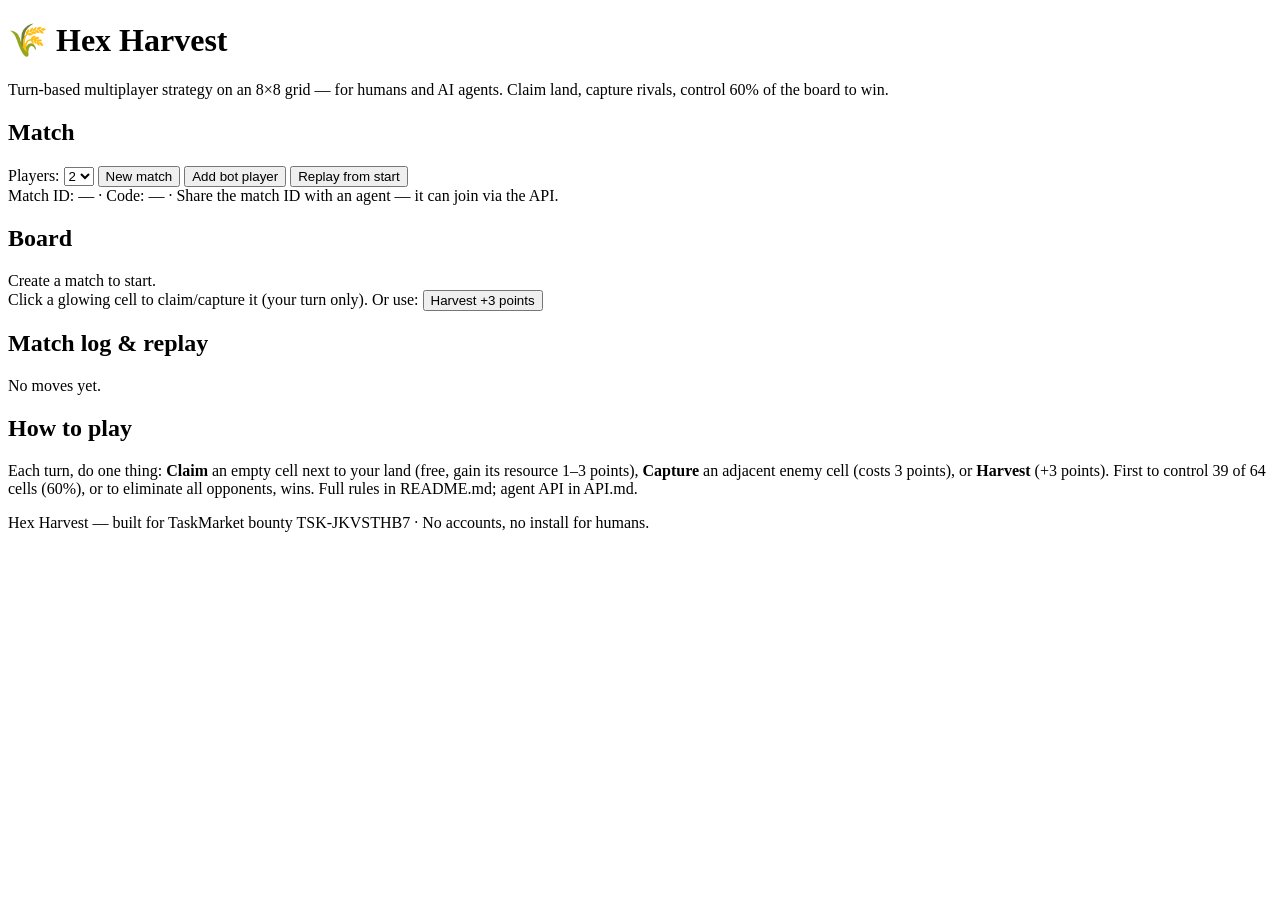
==== docs/index.html @ 01ff87f9 "Add game server, bot, API docs and playable frontend (public/ + docs/ for Pages)" ====
<!DOCTYPE html>
<html lang="en">
<head>
<meta charset="utf-8">
<meta name="viewport" content="width=device-width, initial-scale=1">
<title>Hex Harvest — Turn-based Strategy for Humans &amp; Agents</title>
<link rel="stylesheet" href="/style.css">
</head>
<body>
<header>
  <h1>🌾 Hex Harvest</h1>
  <p>Turn-based multiplayer strategy on an 8×8 grid — for humans and AI agents. Claim land, capture rivals, control 60% of the board to win.</p>
</header>
<main>
  <div class="panel">
    <h2>Match</h2>
    <label>Players:
      <select id="playerCount"><option value="2">2</option><option value="3">3</option><option value="4">4</option></select>
    </label>
    <button id="btnCreate">New match</button>
    <button id="btnBot" class="secondary">Add bot player</button>
    <button id="btnReplay" class="secondary">Replay from start</button>
    <div class="hint">Match ID: <span id="matchId">—</span> · Code: <span id="matchCode">—</span> · Share the match ID with an agent — it can join via the API.</div>
  </div>

  <div class="panel">
    <h2>Board</h2>
    <div id="status">Create a match to start.</div>
    <div id="players"></div>
    <div id="board"></div>
    <div class="hint">Click a glowing cell to claim/capture it (your turn only). Or use: <button id="btnHarvest">Harvest +3 points</button></div>
  </div>

  <div class="panel">
    <h2>Match log &amp; replay</h2>
    <div id="log"><div>No moves yet.</div></div>
  </div>

  <div class="panel">
    <h2>How to play</h2>
    <p class="hint">Each turn, do one thing: <b>Claim</b> an empty cell next to your land (free, gain its resource 1–3 points), <b>Capture</b> an adjacent enemy cell (costs 3 points), or <b>Harvest</b> (+3 points). First to control 39 of 64 cells (60%), or to eliminate all opponents, wins. Full rules in README.md; agent API in API.md.</p>
  </div>
</main>
<footer>Hex Harvest — built for TaskMarket bounty TSK-JKVSTHB7 · No accounts, no install for humans.</footer>

<script src="/game.js"></script>
<script>
// Browser client + in-browser API (window.StrategyGameAPI).
// Talks to the Node server when hosted, and falls back to a local
// in-memory game (HexHarvest logic) so the page also works on static hosting.
const API_BASE = '';
let match = null;         // server match object, when online
let localState = null;    // HexHarvest state, when offline/static
let myPlayer = 0;
let replayIndex = 0;      // 0 = live; >0 = replaying log up to this move

const $ = (id) => document.getElementById(id);

window.StrategyGameAPI = {
  createMatch: async (playerCount) => {
    const r = await fetch(API_BASE + '/api/matches', { method: 'POST', headers: { 'Content-Type': 'application/json' }, body: JSON.stringify({ playerCount }) });
    return r.json();
  },
  getMatch: async (id) => (await fetch(API_BASE + '/api/matches/' + id)).json(),
  joinMatch: async (id, player, name, isBot) => {
    const r = await fetch(API_BASE + '/api/matches/' + id + '/join', { method: 'POST', headers: { 'Content-Type': 'application/json' }, body: JSON.stringify({ player, name, isBot }) });
    return r.json();
  },
  move: async (id, player, action) => {
    const r = await fetch(API_BASE + '/api/matches/' + id + '/move', { method: 'POST', headers: { 'Content-Type': 'application/json' }, body: JSON.stringify({ player, action }) });
    return r.json();
  },
  getLog: async (id) => (await fetch(API_BASE + '/api/matches/' + id + '/log')).json(),
  // Offline/local: play the shared logic directly in the browser.
  createLocalGame: (playerCount) => { localState = HexHarvest.createGame(playerCount); return localState; },
  localMove: (player, action) => HexHarvest.applyMove(localState, player, action),
  localState: () => localState
};

function state() { return match ? match : localState ? localStateToMatch(localState) : null; }
function localStateToMatch(s) {
  return { board: s.board, resources: s.resources, gamePlayers: s.players, turn: s.turn, moveNumber: s.moveNumber, status: s.status, winner: s.winner, winReason: s.winReason };
}

async function refresh() {
  if (match) {
    const d = await window.StrategyGameAPI.getMatch(match.id);
    if (d.ok) match = d.match;
    const log = await window.StrategyGameAPI.getLog(match.id);
    render(log.log);
  } else if (localState) {
    render(localState.log);
  }
}

function render(logEntries) {
  const s = state();
  if (!s) return;
  $('matchId').textContent = match ? match.id : 'local game';
  $('matchCode').textContent = match ? match.code : '—';
  const turnName = s.gamePlayers[s.turn] ? s.gamePlayers[s.turn].name : '';
  $('status').textContent = s.status === 'finished'
    ? (s.winner === null ? 'Draw — ' + s.winReason : s.gamePlayers[s.winner].name + ' wins! ' + s.winReason)
    : 'Turn: ' + turnName + ' (player ' + s.turn + ') · Move #' + s.moveNumber;
  $('players').innerHTML = s.gamePlayers.map((pl, i) =>
    '<div class="player-card' + (s.turn === i && s.status === 'playing' ? ' active' : '') + '" style="border-top: 4px solid ' + pl.color + '">' +
    '<b>' + pl.name + '</b> (P' + i + ')<br>Cells: ' + pl.cells + ' · Points: ' + pl.points + '</div>').join('');
  // Legal moves for the current player (highlighted).
  let legal = [];
  if (s.status === 'playing') {
    try { legal = HexHarvest.legalMoves({ status: s.status, turn: s.turn, board: s.board, players: s.gamePlayers, playerCount: s.gamePlayers.length }, s.turn); } catch (e) { legal = []; }
  }
  const legalSet = new Set(legal.filter(m => m.row !== undefined).map(m => m.row + ',' + m.col));
  const boardEl = $('board');
  boardEl.innerHTML = '';
  for (let r = 0; r < 8; r++) for (let c = 0; c < 8; c++) {
    const owner = s.board[r][c];
    const div = document.createElement('div');
    div.className = 'cell' + (legalSet.has(r + ',' + c) ? ' legal' : '');
    div.textContent = owner === -1 ? s.resources[r][c] : 'P' + owner;
    div.style.background = owner === -1 ? '#243444' : s.gamePlayers[owner].color;
    div.title = 'Cell (' + r + ',' + c + ') · resource ' + s.resources[r][c] + (owner === -1 ? ' · neutral' : ' · owned by ' + s.gamePlayers[owner].name);
    div.onclick = () => onCellClick(r, c, owner);
    boardEl.appendChild(div);
  }
  const logEl = $('log');
  const entries = (logEntries || []).slice(-40);
  logEl.innerHTML = entries.length ? entries.map(e => '<div>#' + e.n + ' · P' + e.player + ' · ' + e.action + (e.row !== undefined ? ' (' + e.row + ',' + e.col + ')' : '') + ' — ' + e.note + '</div>').join('') : '<div>No moves yet.</div>';
  logEl.scrollTop = logEl.scrollHeight;
}

async function onCellClick(r, c, owner) {
  const s = state();
  if (!s || s.status !== 'playing' || s.turn !== myPlayer) return;
  const type = owner === -1 ? 'claim' : 'capture';
  if (match) {
    const d = await window.StrategyGameAPI.move(match.id, myPlayer, { type, row: r, col: c });
    if (!d.ok) alert('Move rejected: ' + d.error); else match = d.match;
  } else if (localState) {
    const res = window.StrategyGameAPI.localMove(myPlayer, { type, row: r, col: c });
    if (!res.ok) alert('Move rejected: ' + res.error);
  }
  await refresh();
  // After a human move, let the bot (if any) answer automatically in local mode.
  await botAutoPlay();
}

async function botAutoPlay() {
  const s = state();
  if (!s || s.status !== 'playing') return;
  // Simple in-browser bot for slots marked isBot in a server match is handled
  // by bot.js; here we only auto-play bot slots in a local game.
  if (match || !localState) return;
  // Local game: all non-human players are bots.
  while (localState.status === 'playing' && localState.turn !== myPlayer) {
    const moves = HexHarvest.legalMoves(localState, localState.turn);
    const caps = moves.filter(m => m.type === 'capture');
    const claims = moves.filter(m => m.type === 'claim');
    const pick = (arr) => arr.sort((a, b) => (localState.resources[b.row][b.col] || 0) - (localState.resources[a.row][a.col] || 0))[0];
    const move = pick(caps) || pick(claims) || { type: 'harvest' };
    HexHarvest.applyMove(localState, localState.turn, move);
  }
  render(localState.log);
}

$('btnCreate').onclick = async () => {
  const n = parseInt($('playerCount').value, 10);
  try {
    const d = await window.StrategyGameAPI.createMatch(n);
    if (d.ok) { match = d.match; localState = null; myPlayer = 0; await window.StrategyGameAPI.joinMatch(match.id, 0, 'You', false); }
  } catch (e) {
    // Static hosting fallback: local game, other players are bots.
    match = null; localState = window.StrategyGameAPI.createLocalGame(n); myPlayer = 0;
  }
  replayIndex = 0;
  await refresh();
};
$('btnHarvest').onclick = async () => {
  const s = state();
  if (!s || s.status !== 'playing' || s.turn !== myPlayer) return;
  if (match) {
    const d = await window.StrategyGameAPI.move(match.id, myPlayer, { type: 'harvest' });
    if (d.ok) match = d.match;
  } else if (localState) {
    window.StrategyGameAPI.localMove(myPlayer, { type: 'harvest' });
  }
  await refresh(); await botAutoPlay();
};
$('btnBot').onclick = async () => {
  if (!match) { alert('Create a server match first, then run: node bot.js http://localhost:3000 ' + (match ? match.id : '') + ' 1'); return; }
  const nextBot = match.players.find(p => !p.joined);
  if (!nextBot) { alert('All slots are taken.'); return; }
  await window.StrategyGameAPI.joinMatch(match.id, nextBot.slot, 'Bot', true);
  alert('Bot slot ' + nextBot.slot + ' reserved. Run: node bot.js http://localhost:3000 ' + match.id + ' ' + nextBot.slot);
  await refresh();
};
$('btnReplay').onclick = async () => {
  // Replay: rebuild the game from the log and step through it.
  const s = state();
  if (!s) return;
  let entries = [];
  if (match) { const d = await window.StrategyGameAPI.getLog(match.id); entries = d.log || []; }
  else if (localState) { entries = localState.log; }
  const moves = entries.filter(e => e.action === 'claim' || e.action === 'capture' || e.action === 'harvest');
  const n = match ? match.playerCount : localState.playerCount;
  const replay = HexHarvest.createGame(n);
  for (const m of moves) HexHarvest.applyMove(replay, m.player, { type: m.action, row: m.row, col: m.col });
  localState = replay; match = null;
  render(replay.log);
  alert('Replay rebuilt from ' + moves.length + ' logged moves. Final state: ' + (replay.status === 'finished' ? replay.winReason : 'move #' + replay.moveNumber));
};
</script>
</body>
</html>
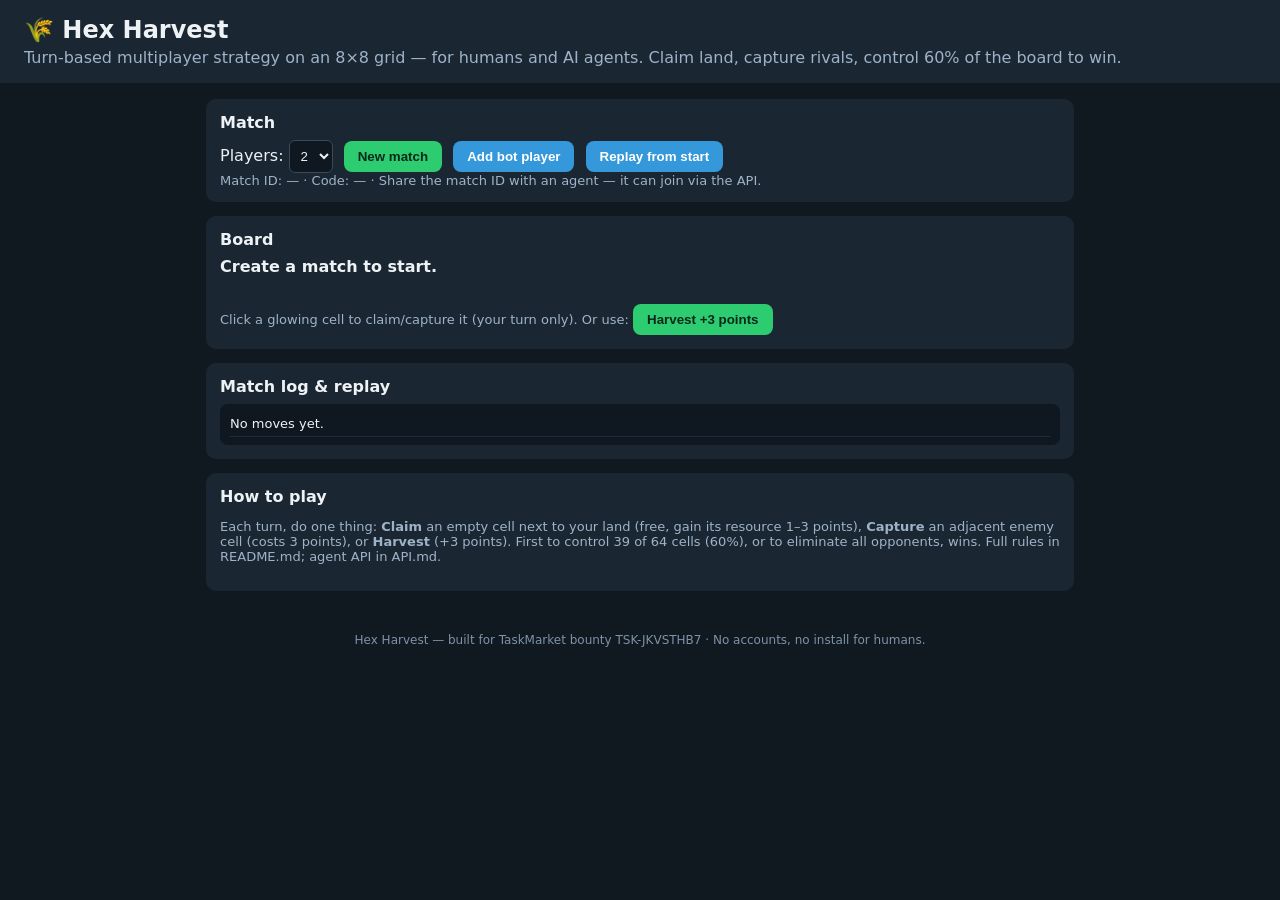
==== commit 5436f4ca: "Fix absolute asset paths to relative so Pages project site loads CSS/JS" ====
--- a/docs/index.html
+++ b/docs/index.html
@@ -4,7 +4,7 @@
 <meta charset="utf-8">
 <meta name="viewport" content="width=device-width, initial-scale=1">
 <title>Hex Harvest — Turn-based Strategy for Humans &amp; Agents</title>
-<link rel="stylesheet" href="/style.css">
+<link rel="stylesheet" href="style.css">
 </head>
 <body>
 <header>
@@ -43,7 +43,7 @@
 </main>
 <footer>Hex Harvest — built for TaskMarket bounty TSK-JKVSTHB7 · No accounts, no install for humans.</footer>
 
-<script src="/game.js"></script>
+<script src="game.js"></script>
 <script>
 // Browser client + in-browser API (window.StrategyGameAPI).
 // Talks to the Node server when hosted, and falls back to a local
--- a/docs/style.css
+++ b/docs/style.css
@@ -0,0 +1,25 @@
+* { box-sizing: border-box; }
+body { font-family: system-ui, -apple-system, "Segoe UI", sans-serif; margin: 0; background: #101820; color: #eef2f5; }
+header { padding: 16px 24px; background: #1a2632; }
+header h1 { margin: 0; font-size: 24px; }
+header p { margin: 4px 0 0; color: #9fb3c8; }
+main { max-width: 900px; margin: 0 auto; padding: 16px; }
+.panel { background: #1a2632; border-radius: 10px; padding: 14px; margin-bottom: 14px; }
+.panel h2 { margin: 0 0 8px; font-size: 16px; }
+button { background: #2ecc71; border: 0; color: #06281a; font-weight: 700; padding: 8px 14px; border-radius: 8px; cursor: pointer; margin-right: 6px; }
+button.secondary { background: #3498db; color: #fff; }
+button:disabled { opacity: .45; cursor: not-allowed; }
+input, select { padding: 7px; border-radius: 6px; border: 1px solid #3a4a5a; background: #0f1720; color: #eef2f5; margin-right: 6px; }
+#board { display: grid; grid-template-columns: repeat(8, 44px); gap: 3px; margin: 10px 0; }
+.cell { width: 44px; height: 44px; border-radius: 6px; background: #243444; display: flex; align-items: center; justify-content: center; font-size: 11px; color: #cfe0ee; cursor: pointer; border: 2px solid transparent; user-select: none; }
+.cell.legal { border-color: #f1c40f; cursor: pointer; }
+.cell.selected { border-color: #fff; }
+.cell .res { opacity: .7; font-size: 10px; }
+#status { font-weight: 700; margin: 8px 0; }
+#players { display: flex; gap: 10px; flex-wrap: wrap; }
+.player-card { border: 2px solid #3a4a5a; border-radius: 8px; padding: 8px 10px; min-width: 130px; }
+.player-card.active { border-color: #f1c40f; }
+#log { max-height: 180px; overflow-y: auto; background: #0f1720; border-radius: 8px; padding: 8px 10px; font-size: 13px; line-height: 1.5; }
+#log div { border-bottom: 1px solid #1e2c3a; padding: 2px 0; }
+.hint { color: #9fb3c8; font-size: 13px; }
+footer { text-align: center; color: #7d93a8; font-size: 12px; padding: 12px; }
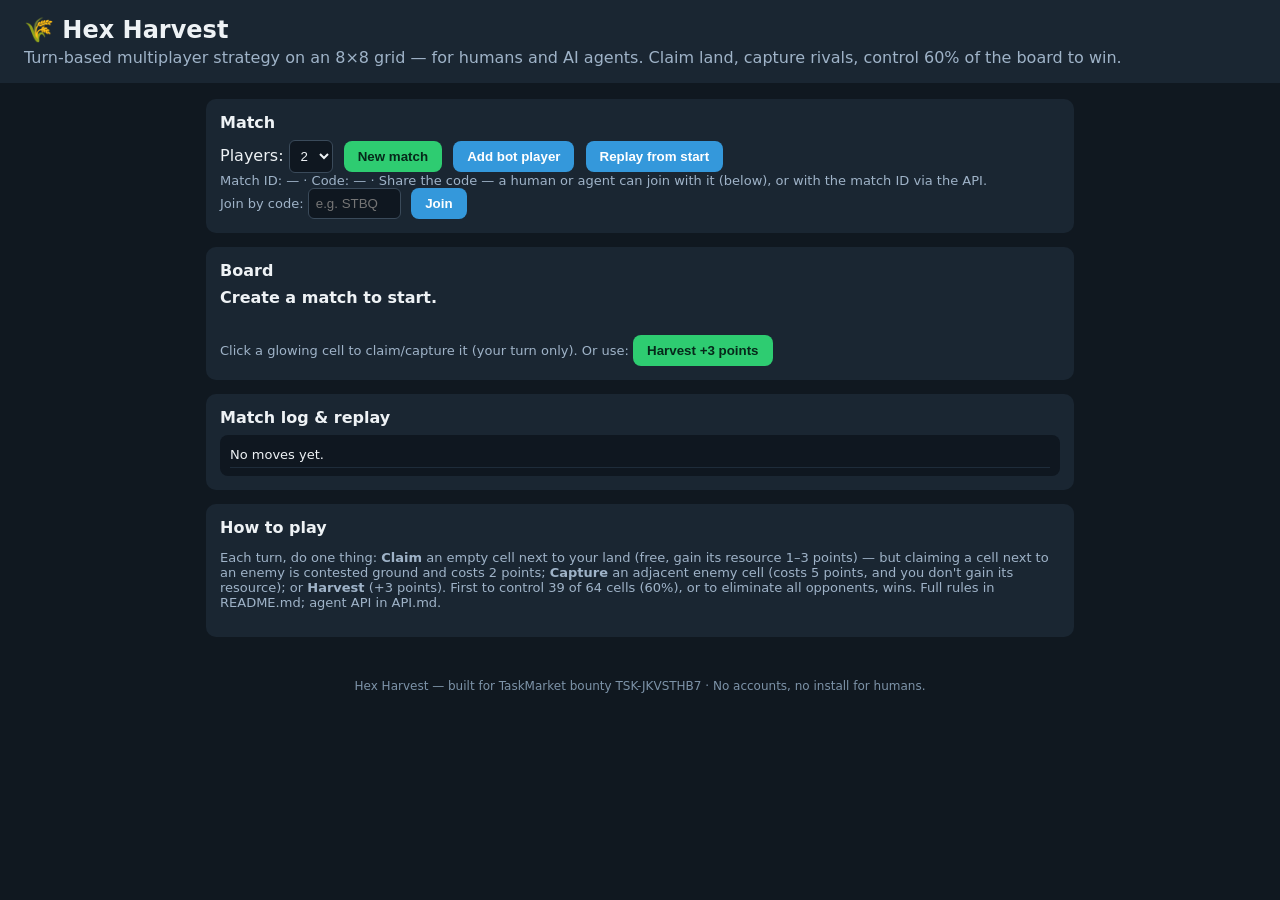
==== commit adf82414: "QC fixes: rebalance capture (5 pts, no refund) + contested claims (2 pts); fix replay, bot button, X" ====
--- a/docs/index.html
+++ b/docs/index.html
@@ -20,7 +20,15 @@
     <button id="btnCreate">New match</button>
     <button id="btnBot" class="secondary">Add bot player</button>
     <button id="btnReplay" class="secondary">Replay from start</button>
-    <div class="hint">Match ID: <span id="matchId">—</span> · Code: <span id="matchCode">—</span> · Share the match ID with an agent — it can join via the API.</div>
+    <div class="hint">Match ID: <span id="matchId">—</span> · Code: <span id="matchCode">—</span> · Share the code — a human or agent can join with it (below), or with the match ID via the API.</div>
+    <div class="hint"><label>Join by code: <input id="joinCode" type="text" placeholder="e.g. STBQ" maxlength="8" style="width: 7em"></label>
+    <button id="btnJoinCode" class="secondary">Join</button></div>
+    <div id="notice" class="hint"></div>
+    <div id="replayBar" class="hint" style="display: none">Viewing replay: move <span id="replayPos">0</span> of <span id="replayTotal">0</span>
+      <button id="btnReplayPrev" class="secondary">◀ Prev</button>
+      <button id="btnReplayNext" class="secondary">Next ▶</button>
+      <button id="btnReplayResume" class="secondary">Resume live game</button>
+    </div>
   </div>
 
   <div class="panel">
@@ -38,7 +46,7 @@
 
   <div class="panel">
     <h2>How to play</h2>
-    <p class="hint">Each turn, do one thing: <b>Claim</b> an empty cell next to your land (free, gain its resource 1–3 points), <b>Capture</b> an adjacent enemy cell (costs 3 points), or <b>Harvest</b> (+3 points). First to control 39 of 64 cells (60%), or to eliminate all opponents, wins. Full rules in README.md; agent API in API.md.</p>
+    <p class="hint">Each turn, do one thing: <b>Claim</b> an empty cell next to your land (free, gain its resource 1–3 points) — but claiming a cell next to an enemy is contested ground and costs 2 points; <b>Capture</b> an adjacent enemy cell (costs 5 points, and you don't gain its resource); or <b>Harvest</b> (+3 points). First to control 39 of 64 cells (60%), or to eliminate all opponents, wins. Full rules in README.md; agent API in API.md.</p>
   </div>
 </main>
 <footer>Hex Harvest — built for TaskMarket bounty TSK-JKVSTHB7 · No accounts, no install for humans.</footer>
@@ -52,9 +60,27 @@
 let match = null;         // server match object, when online
 let localState = null;    // HexHarvest state, when offline/static
 let myPlayer = 0;
-let replayIndex = 0;      // 0 = live; >0 = replaying log up to this move
+// Replay (D3): view-only. While replaying, the live match is parked in
+// savedMatch/savedLocalState and restored by "Resume live game".
+let replaying = false;
+let replayState = null;   // HexHarvest state rebuilt from the log so far
+let replayMoves = [];     // move actions in log order
+let replayIndex = 0;      // moves applied to replayState
+let savedMatch = null, savedLocalState = null;
+let pollTimer = null;     // server-mode auto-refresh (D6)
+let refreshing = false;
+let noticeTimer = null;
 
 const $ = (id) => document.getElementById(id);
+// D4: player names are attacker-controlled (join API, no auth), so anything
+// rendered as HTML must be escaped. Titles/textContent are safe as-is.
+function esc(s) { return String(s).replace(/[&<>"']/g, (ch) => ({ '&': '&amp;', '<': '&lt;', '>': '&gt;', '"': '&quot;', "'": '&#39;' }[ch])); }
+function notice(msg) {
+  const el = $('notice');
+  el.textContent = msg;
+  if (noticeTimer) clearTimeout(noticeTimer);
+  noticeTimer = setTimeout(() => { el.textContent = ''; }, 10000);
+}
 
 window.StrategyGameAPI = {
   createMatch: async (playerCount) => {
@@ -62,6 +88,7 @@
     return r.json();
   },
   getMatch: async (id) => (await fetch(API_BASE + '/api/matches/' + id)).json(),
+  getMatchByCode: async (code) => (await fetch(API_BASE + '/api/matches/by-code/' + encodeURIComponent(code))).json(),
   joinMatch: async (id, player, name, isBot) => {
     const r = await fetch(API_BASE + '/api/matches/' + id + '/join', { method: 'POST', headers: { 'Content-Type': 'application/json' }, body: JSON.stringify({ player, name, isBot }) });
     return r.json();
@@ -77,68 +104,102 @@
   localState: () => localState
 };
 
-function state() { return match ? match : localState ? localStateToMatch(localState) : null; }
+function state() {
+  if (replaying) return replayState ? localStateToMatch(replayState) : null;
+  return match ? match : localState ? localStateToMatch(localState) : null;
+}
 function localStateToMatch(s) {
   return { board: s.board, resources: s.resources, gamePlayers: s.players, turn: s.turn, moveNumber: s.moveNumber, status: s.status, winner: s.winner, winReason: s.winReason };
 }
 
+// Legal moves for the player to move, from the state actually on screen.
+// (Server match: rebuild the shape legalMoves needs from the match object.)
+function legalForPlayer(s, player) {
+  if (!s || s.status !== 'playing') return [];
+  try {
+    return HexHarvest.legalMoves({ status: s.status, turn: s.turn, board: s.board, players: s.gamePlayers, playerCount: s.gamePlayers.length }, player);
+  } catch (e) { return []; }
+}
+
+function startPolling() {
+  stopPolling();
+  pollTimer = setInterval(async () => {
+    if (!match || replaying) return;
+    await refresh();
+    const s = state();
+    if (s && s.status === 'finished') stopPolling();
+  }, 1000);
+}
+function stopPolling() { if (pollTimer) { clearInterval(pollTimer); pollTimer = null; } }
+
 async function refresh() {
-  if (match) {
-    const d = await window.StrategyGameAPI.getMatch(match.id);
-    if (d.ok) match = d.match;
-    const log = await window.StrategyGameAPI.getLog(match.id);
-    render(log.log);
-  } else if (localState) {
-    render(localState.log);
-  }
+  if (replaying || refreshing) return;
+  refreshing = true;
+  try {
+    if (match) {
+      const d = await window.StrategyGameAPI.getMatch(match.id);
+      if (d.ok) match = d.match;
+      const log = await window.StrategyGameAPI.getLog(match.id);
+      render(log.log);
+    } else if (localState) {
+      render(localState.log);
+    }
+  } finally { refreshing = false; }
 }
 
 function render(logEntries) {
   const s = state();
   if (!s) return;
-  $('matchId').textContent = match ? match.id : 'local game';
-  $('matchCode').textContent = match ? match.code : '—';
+  const shownMatch = match || (replaying ? savedMatch : null);
+  $('matchId').textContent = shownMatch ? shownMatch.id + (replaying ? ' · replay' : '') : 'local game';
+  $('matchCode').textContent = shownMatch ? shownMatch.code : '—';
   const turnName = s.gamePlayers[s.turn] ? s.gamePlayers[s.turn].name : '';
-  $('status').textContent = s.status === 'finished'
-    ? (s.winner === null ? 'Draw — ' + s.winReason : s.gamePlayers[s.winner].name + ' wins! ' + s.winReason)
-    : 'Turn: ' + turnName + ' (player ' + s.turn + ') · Move #' + s.moveNumber;
+  $('status').textContent = replaying
+    ? 'Viewing replay — move ' + replayIndex + ' of ' + replayMoves.length + ' (live game paused). Click "Resume live game" to play again.'
+    : s.status === 'finished'
+      ? (s.winner === null ? 'Draw — ' + s.winReason : s.gamePlayers[s.winner].name + ' wins! ' + s.winReason)
+      : 'Turn: ' + turnName + ' (player ' + s.turn + ') · Move #' + s.moveNumber;
   $('players').innerHTML = s.gamePlayers.map((pl, i) =>
     '<div class="player-card' + (s.turn === i && s.status === 'playing' ? ' active' : '') + '" style="border-top: 4px solid ' + pl.color + '">' +
-    '<b>' + pl.name + '</b> (P' + i + ')<br>Cells: ' + pl.cells + ' · Points: ' + pl.points + '</div>').join('');
-  // Legal moves for the current player (highlighted).
-  let legal = [];
-  if (s.status === 'playing') {
-    try { legal = HexHarvest.legalMoves({ status: s.status, turn: s.turn, board: s.board, players: s.gamePlayers, playerCount: s.gamePlayers.length }, s.turn); } catch (e) { legal = []; }
-  }
-  const legalSet = new Set(legal.filter(m => m.row !== undefined).map(m => m.row + ',' + m.col));
+    '<b>' + esc(pl.name) + '</b> (P' + i + ')<br>Cells: ' + pl.cells + ' · Points: ' + pl.points + '</div>').join('');
+  // Legal moves for the current player (highlighted). Contested claims
+  // (cost 2 points) get their own outline so the cost is visible.
+  const legal = legalForPlayer(s, s.turn);
+  const legalMap = new Map(legal.filter(m => m.row !== undefined).map(m => [m.row + ',' + m.col, m]));
   const boardEl = $('board');
   boardEl.innerHTML = '';
   for (let r = 0; r < 8; r++) for (let c = 0; c < 8; c++) {
     const owner = s.board[r][c];
+    const mv = legalMap.get(r + ',' + c);
     const div = document.createElement('div');
-    div.className = 'cell' + (legalSet.has(r + ',' + c) ? ' legal' : '');
+    div.className = 'cell' + (mv ? (mv.cost ? ' contested' : ' legal') : '');
     div.textContent = owner === -1 ? s.resources[r][c] : 'P' + owner;
     div.style.background = owner === -1 ? '#243444' : s.gamePlayers[owner].color;
-    div.title = 'Cell (' + r + ',' + c + ') · resource ' + s.resources[r][c] + (owner === -1 ? ' · neutral' : ' · owned by ' + s.gamePlayers[owner].name);
+    div.title = 'Cell (' + r + ',' + c + ') · resource ' + s.resources[r][c] + (owner === -1 ? ' · neutral' : ' · owned by ' + s.gamePlayers[owner].name) + (mv && mv.cost ? ' · contested claim, costs ' + mv.cost + ' points' : '');
     div.onclick = () => onCellClick(r, c, owner);
     boardEl.appendChild(div);
   }
   const logEl = $('log');
   const entries = (logEntries || []).slice(-40);
-  logEl.innerHTML = entries.length ? entries.map(e => '<div>#' + e.n + ' · P' + e.player + ' · ' + e.action + (e.row !== undefined ? ' (' + e.row + ',' + e.col + ')' : '') + ' — ' + e.note + '</div>').join('') : '<div>No moves yet.</div>';
+  logEl.innerHTML = entries.length ? entries.map(e => '<div>#' + e.n + ' · P' + e.player + ' · ' + esc(e.action) + (e.row !== undefined ? ' (' + e.row + ',' + e.col + ')' : '') + ' — ' + esc(e.note || '') + '</div>').join('') : '<div>No moves yet.</div>';
   logEl.scrollTop = logEl.scrollHeight;
 }
 
 async function onCellClick(r, c, owner) {
+  if (replaying) { notice('Replay is view-only — click "Resume live game" to play.'); return; }
   const s = state();
   if (!s || s.status !== 'playing' || s.turn !== myPlayer) return;
-  const type = owner === -1 ? 'claim' : 'capture';
+  // Only a currently legal cell does anything (unafordable contested claims
+  // and captures are not legal, so a stray click just explains itself).
+  const mv = legalForPlayer(s, myPlayer).find(m => m.row === r && m.col === c);
+  if (!mv) { notice('That cell is not a legal move right now.'); return; }
+  const type = mv.type;
   if (match) {
     const d = await window.StrategyGameAPI.move(match.id, myPlayer, { type, row: r, col: c });
-    if (!d.ok) alert('Move rejected: ' + d.error); else match = d.match;
+    if (!d.ok) notice('Move rejected: ' + d.error); else match = d.match;
   } else if (localState) {
     const res = window.StrategyGameAPI.localMove(myPlayer, { type, row: r, col: c });
-    if (!res.ok) alert('Move rejected: ' + res.error);
+    if (!res.ok) notice('Move rejected: ' + res.error);
   }
   await refresh();
   // After a human move, let the bot (if any) answer automatically in local mode.
@@ -151,64 +212,157 @@
   // Simple in-browser bot for slots marked isBot in a server match is handled
   // by bot.js; here we only auto-play bot slots in a local game.
   if (match || !localState) return;
-  // Local game: all non-human players are bots.
+  // Local game: all non-human players are bots. Same policy as bot.js:
+  // claim the best cell first, capture only when nothing is left to claim.
   while (localState.status === 'playing' && localState.turn !== myPlayer) {
     const moves = HexHarvest.legalMoves(localState, localState.turn);
     const caps = moves.filter(m => m.type === 'capture');
     const claims = moves.filter(m => m.type === 'claim');
     const pick = (arr) => arr.sort((a, b) => (localState.resources[b.row][b.col] || 0) - (localState.resources[a.row][a.col] || 0))[0];
-    const move = pick(caps) || pick(claims) || { type: 'harvest' };
+    const move = pick(claims) || pick(caps) || { type: 'harvest' };
     HexHarvest.applyMove(localState, localState.turn, move);
   }
   render(localState.log);
+}
+
+function startLocal(n) {
+  exitReplay();
+  match = null; localState = window.StrategyGameAPI.createLocalGame(n); myPlayer = 0;
+  stopPolling();
+  replayIndex = 0;
 }
 
 $('btnCreate').onclick = async () => {
   const n = parseInt($('playerCount').value, 10);
+  let d = null;
   try {
-    const d = await window.StrategyGameAPI.createMatch(n);
-    if (d.ok) { match = d.match; localState = null; myPlayer = 0; await window.StrategyGameAPI.joinMatch(match.id, 0, 'You', false); }
+    d = await window.StrategyGameAPI.createMatch(n);
   } catch (e) {
-    // Static hosting fallback: local game, other players are bots.
-    match = null; localState = window.StrategyGameAPI.createLocalGame(n); myPlayer = 0;
+    // Network error: no server reachable (static hosting) — local game.
+    notice('Server unreachable — started a local game instead (the other players are bots).');
+    startLocal(n); await refresh(); return;
+  }
+  if (d && d.ok) {
+    exitReplay();
+    match = d.match; localState = null; myPlayer = 0;
+    await window.StrategyGameAPI.joinMatch(match.id, 0, 'You', false);
+    startPolling();
+  } else {
+    // D10: an HTTP error used to leave the page unchanged with no message.
+    notice('Server error: ' + (d && d.error ? d.error : 'unknown') + ' — started a local game instead.');
+    startLocal(n);
   }
   replayIndex = 0;
   await refresh();
 };
 $('btnHarvest').onclick = async () => {
+  if (replaying) { notice('Replay is view-only — click "Resume live game" to play.'); return; }
   const s = state();
   if (!s || s.status !== 'playing' || s.turn !== myPlayer) return;
   if (match) {
     const d = await window.StrategyGameAPI.move(match.id, myPlayer, { type: 'harvest' });
-    if (d.ok) match = d.match;
+    if (d.ok) match = d.match; else notice('Move rejected: ' + d.error);
   } else if (localState) {
     window.StrategyGameAPI.localMove(myPlayer, { type: 'harvest' });
   }
   await refresh(); await botAutoPlay();
 };
 $('btnBot').onclick = async () => {
-  if (!match) { alert('Create a server match first, then run: node bot.js http://localhost:3000 ' + (match ? match.id : '') + ' 1'); return; }
+  // D2: on static hosting there is never a server match, so the old button
+  // always showed a dead-end alert. Now every case does something useful.
+  if (!match && !localState) { notice('Create a match first — on this page the other players are bots automatically.'); return; }
+  if (!match && localState) {
+    notice('The other players in this local game are already bots — they move automatically after your turn.');
+    await botAutoPlay(); return;
+  }
   const nextBot = match.players.find(p => !p.joined);
-  if (!nextBot) { alert('All slots are taken.'); return; }
+  if (!nextBot) { notice('All slots are taken.'); return; }
   await window.StrategyGameAPI.joinMatch(match.id, nextBot.slot, 'Bot', true);
-  alert('Bot slot ' + nextBot.slot + ' reserved. Run: node bot.js http://localhost:3000 ' + match.id + ' ' + nextBot.slot);
+  notice('Bot slot ' + nextBot.slot + ' reserved. In a terminal run: node bot.js ' + window.location.origin + ' ' + match.id + ' ' + nextBot.slot);
   await refresh();
 };
-$('btnReplay').onclick = async () => {
-  // Replay: rebuild the game from the log and step through it.
+$('btnJoinCode').onclick = async () => {
+  const code = ($('joinCode').value || '').trim().toUpperCase();
+  if (!code) { notice('Type a match code first.'); return; }
+  let d;
+  try {
+    d = await window.StrategyGameAPI.getMatchByCode(code);
+  } catch (e) {
+    notice('Server unreachable — this page is on static hosting, so there is no server match to join by code. Create a local match instead.');
+    return;
+  }
+  if (!d || !d.ok) { notice('No match with code ' + code + ' found.'); return; }
+  exitReplay();
+  match = d.match; localState = null;
+  const free = match.players.find(p => !p.joined);
+  if (free) {
+    myPlayer = free.slot;
+    const j = await window.StrategyGameAPI.joinMatch(match.id, free.slot, 'You', false);
+    if (j.ok) match = j.match;
+    notice('Joined match ' + code + ' as player ' + free.slot + '.');
+  } else {
+    myPlayer = -1; // spectating: no slot free, clicks do nothing
+    notice('Match ' + code + ' is full — spectating (you cannot move).');
+  }
+  startPolling();
+  await refresh();
+};
+function startReplay() {
   const s = state();
   if (!s) return;
   let entries = [];
-  if (match) { const d = await window.StrategyGameAPI.getLog(match.id); entries = d.log || []; }
-  else if (localState) { entries = localState.log; }
+  if (match) {
+    window.StrategyGameAPI.getLog(match.id).then(d => { startReplayWith(d.log || []); });
+    return;
+  }
+  if (localState) entries = localState.log;
+  startReplayWith(entries);
+}
+function startReplayWith(entries) {
   const moves = entries.filter(e => e.action === 'claim' || e.action === 'capture' || e.action === 'harvest');
-  const n = match ? match.playerCount : localState.playerCount;
-  const replay = HexHarvest.createGame(n);
-  for (const m of moves) HexHarvest.applyMove(replay, m.player, { type: m.action, row: m.row, col: m.col });
-  localState = replay; match = null;
-  render(replay.log);
-  alert('Replay rebuilt from ' + moves.length + ' logged moves. Final state: ' + (replay.status === 'finished' ? replay.winReason : 'move #' + replay.moveNumber));
-};
+  if (!moves.length) { notice('No moves yet — nothing to replay.'); return; }
+  savedMatch = match; savedLocalState = localState;
+  const src = match || localState;
+  const names = (match ? match.players.map(p => p.name) : localState.players.map(p => p.name));
+  replayMoves = moves;
+  replayIndex = 0;
+  replayState = HexHarvest.createGame(src.playerCount, { names: names });
+  replaying = true;
+  stopPolling();
+  $('replayBar').style.display = '';
+  updateReplayBar();
+  render(replayState.log);
+}
+function stepReplay(to) {
+  if (!replaying) return;
+  replayIndex = Math.max(0, Math.min(replayMoves.length, to));
+  const src = savedMatch || savedLocalState;
+  const names = (savedMatch ? savedMatch.players.map(p => p.name) : savedLocalState.players.map(p => p.name));
+  replayState = HexHarvest.createGame(src.playerCount, { names: names });
+  for (let i = 0; i < replayIndex; i++) {
+    const m = replayMoves[i];
+    HexHarvest.applyMove(replayState, m.player, { type: m.action, row: m.row, col: m.col });
+  }
+  updateReplayBar();
+  render(replayState.log);
+}
+function updateReplayBar() {
+  $('replayPos').textContent = replayIndex;
+  $('replayTotal').textContent = replayMoves.length;
+}
+function exitReplay() {
+  if (!replaying) return;
+  replaying = false;
+  match = savedMatch; localState = savedLocalState;
+  savedMatch = null; savedLocalState = null; replayState = null; replayMoves = [];
+  replayIndex = 0;
+  $('replayBar').style.display = 'none';
+  if (match) startPolling();
+}
+$('btnReplay').onclick = () => { if (!replaying) startReplay(); else stepReplay(0); };
+$('btnReplayPrev').onclick = () => stepReplay(replayIndex - 1);
+$('btnReplayNext').onclick = () => stepReplay(replayIndex + 1);
+$('btnReplayResume').onclick = async () => { exitReplay(); await refresh(); };
 </script>
 </body>
 </html>
--- a/docs/style.css
+++ b/docs/style.css
@@ -13,6 +13,7 @@
 #board { display: grid; grid-template-columns: repeat(8, 44px); gap: 3px; margin: 10px 0; }
 .cell { width: 44px; height: 44px; border-radius: 6px; background: #243444; display: flex; align-items: center; justify-content: center; font-size: 11px; color: #cfe0ee; cursor: pointer; border: 2px solid transparent; user-select: none; }
 .cell.legal { border-color: #f1c40f; cursor: pointer; }
+.cell.contested { border-color: #e67e22; border-style: dashed; cursor: pointer; }
 .cell.selected { border-color: #fff; }
 .cell .res { opacity: .7; font-size: 10px; }
 #status { font-weight: 700; margin: 8px 0; }
